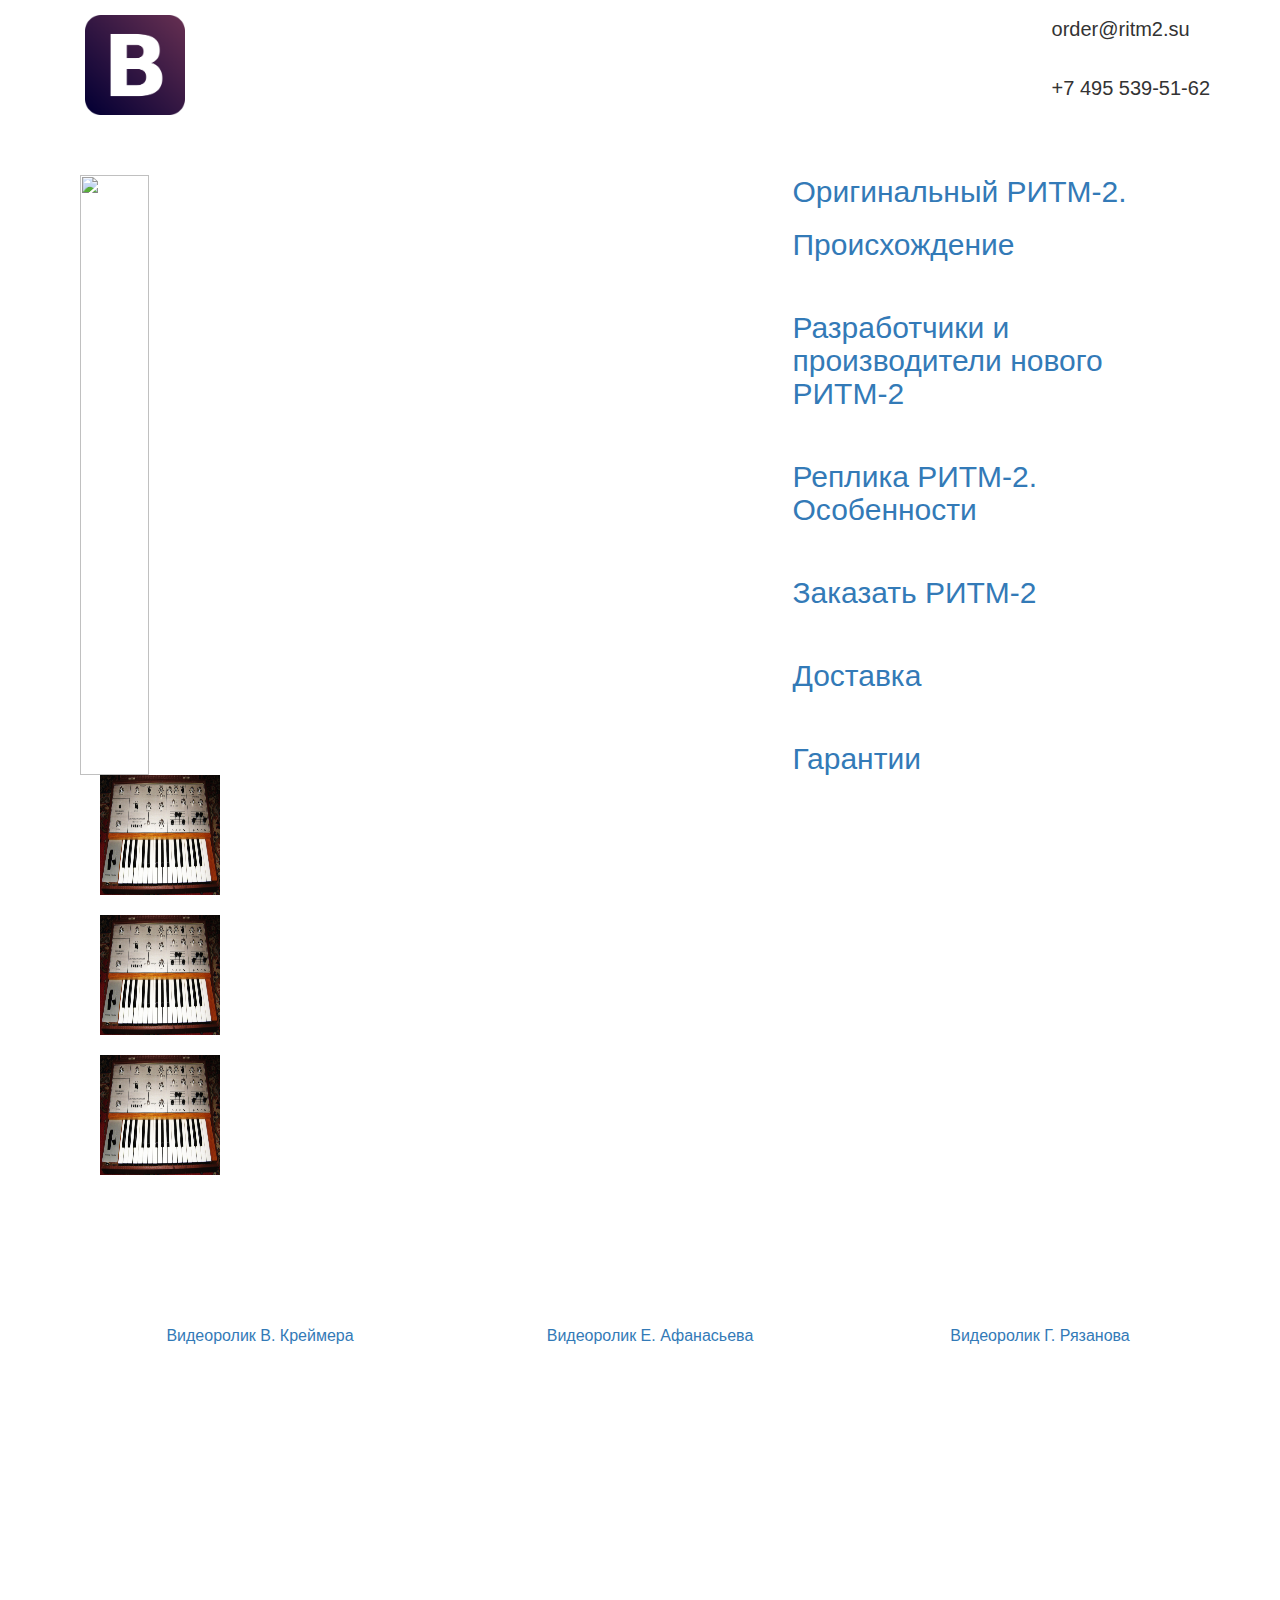
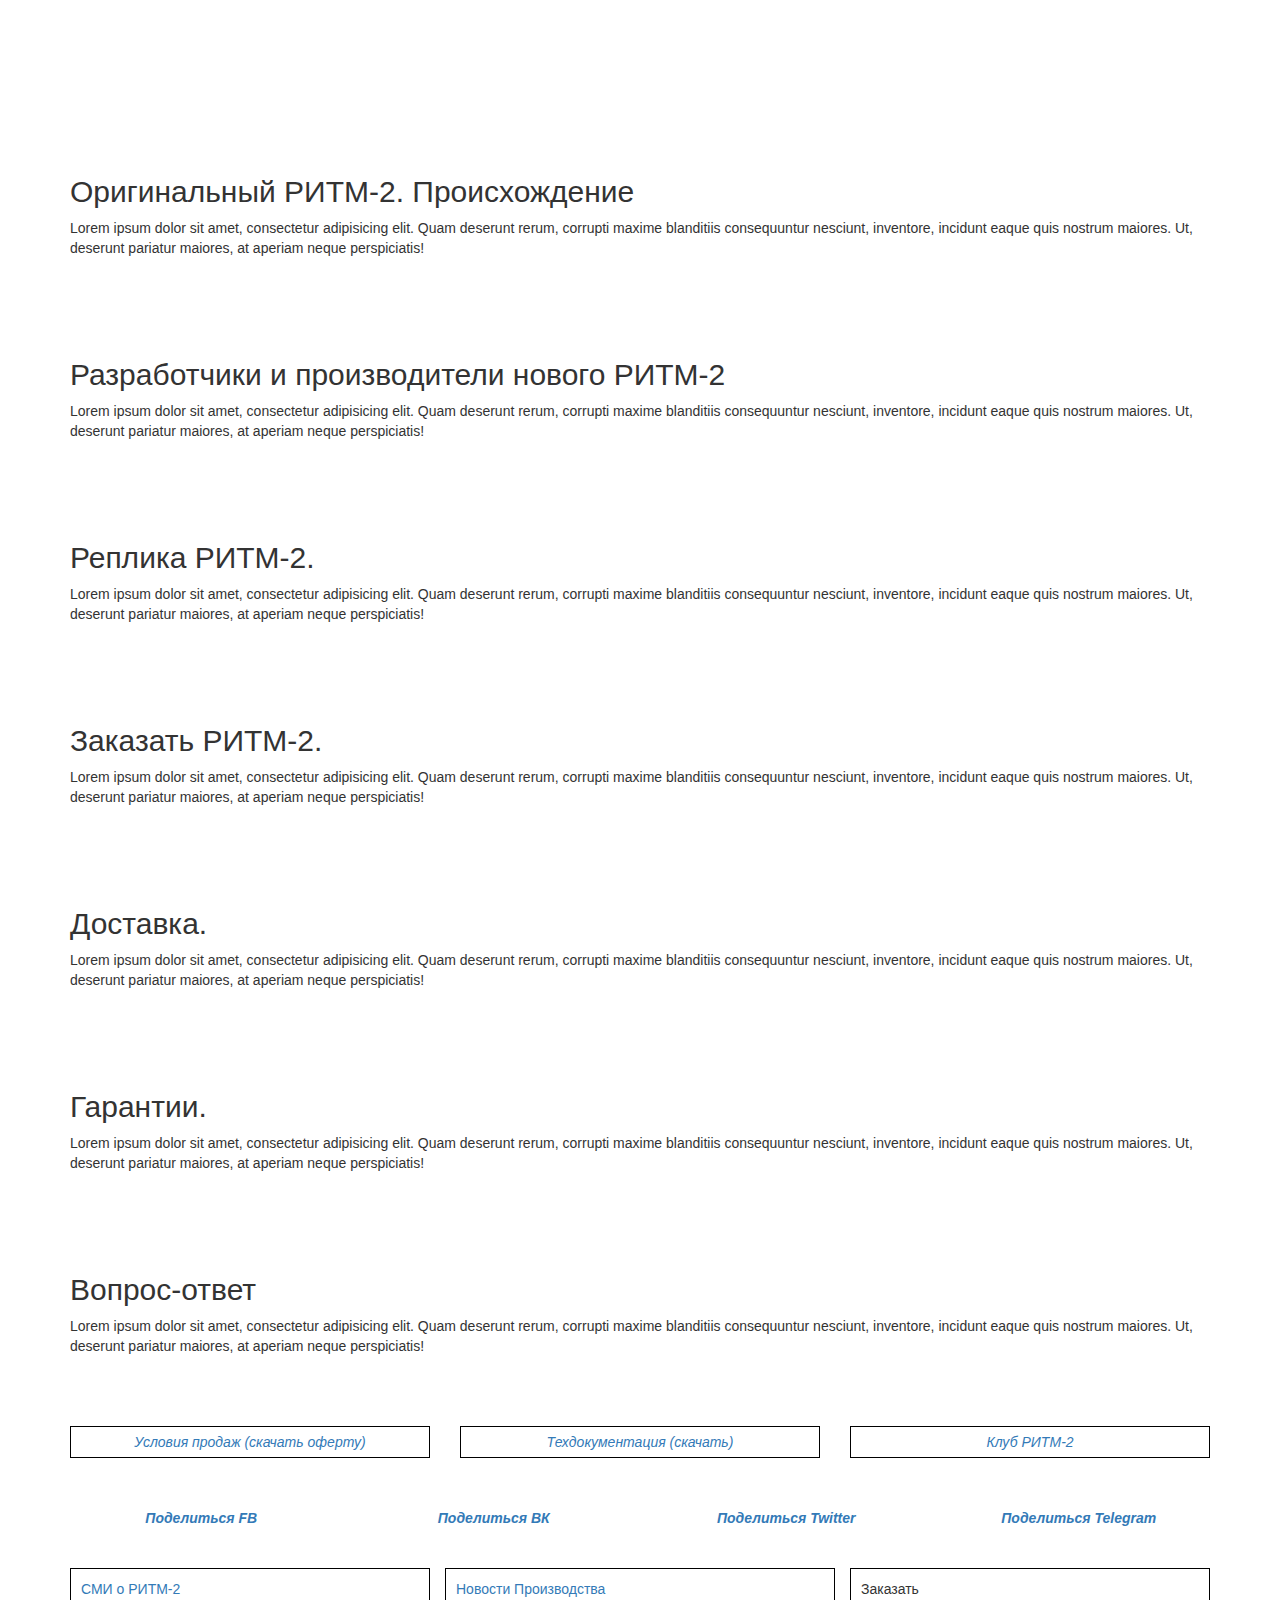
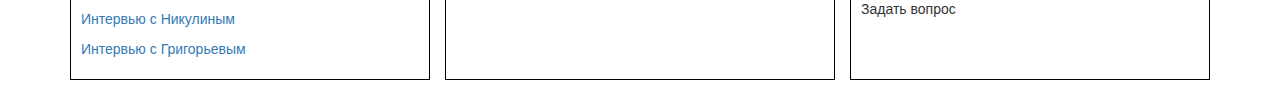
==== landing1/index.html @ b84a2166 "Add files via upload" ====
<!DOCTYPE html>
<html lang="en">
  <head>
    <meta charset="utf-8">
    <meta http-equiv="X-UA-Compatible" content="IE=edge">
    <meta name="viewport" content="width=device-width, initial-scale=1">
    <!-- The above 3 meta tags *must* come first in the head; any other head content must come *after* these tags -->
    <title>Bootstrap 101 Template</title>

    <!-- Bootstrap -->
    <link href="css/bootstrap.min.css" rel="stylesheet">
    <link rel="stylesheet" href="css/style.css">  
    <!-- HTML5 shim and Respond.js for IE8 support of HTML5 elements and media queries -->
    <!-- WARNING: Respond.js doesn't work if you view the page via file:// -->
    <!--[if lt IE 9]>
      <script src="https://oss.maxcdn.com/html5shiv/3.7.3/html5shiv.min.js"></script>
      <script src="https://oss.maxcdn.com/respond/1.4.2/respond.min.js"></script>
    <![endif]-->
  </head>
  <body>
      
    <!-- HEADER -->
    
    <div id="header" class="navbar-header">
        <div class="container">
            <img src="images/bootstrap-logo.png" alt="" class="logo">    
            <ul id="contacts" class="contacts">
                <li class="email">order@ritm2.su</li>
                <li class="phone">+7 495 539-51-62</li>
            </ul>
        </div>    
    </div>  
     
     
    <!-- END HEADER -->

          
    <!-- LINKS -->
     
    <div id="links" class="links">
        <div class="container">
            <div class="row">
                <div class="col-lg-7 col-md-7">
                    <div id="photos" class="photos">
                        <img src="/images/1-ritm2.jpg" alt="" class="preview">
                        <div class="altimg">   
                            <img src="images/1-ritm2.jpg" alt="" class="alter1">
                            <img src="images/1-ritm2.jpg" alt="" class="alter2">
                            <img src="images/1-ritm2.jpg" alt="" class="alter3">
                        </div>
                    </div>    
                </div>
                <div class="col-lg-5 col-md-5">
                    <div id="navigation" class="navigation">
                        <ul class="navig">
                            <li class="origin">
                                <a href="#c-origin">
                                    <h2>Оригинальный РИТМ-2.</h2>
                                    <h2>Происхождение</h2>
                                </a>
                            </li>
                            <li class="creator">
                                <a href="#c-creator">
                                    <h2>Разработчики и производители нового РИТМ-2</h2>
                                </a>
                            </li>
                            <li class="features">
                                <a href="#c-features">
                                    <h2>Реплика РИТМ-2. Особенности</h2>
                                </a>
                            </li>
                            <li class="order">
                                <a href="#c-order">
                                    <h2>Заказать РИТМ-2</h2>
                                </a>
                            </li>
                            <li class="delivery">
                                <a href="#c-delivery">
                                    <h2>Доставка</h2>
                                </a>
                            </li>
                            <li class="guaranty">
                                <a href="#c-guaranty">
                                    <h2>Гарантии</h2>
                                </a>
                            </li>
                        </ul>
                    </div>        
                </div>
            </div>    
        </div>
    </div>
      
<!-- END LINKS -->      
 
         
<!-- VIDEO GALLERY -->
      

    <div id="gallery" class="gallery">
        <div class="row">
            <div class="container">
                <div class="row">
                    <div class="col-lg-4 col-md-4">
                        <div class="vid1">
                            <a href="https://www.youtube.com/watch?v=asUh9UBxY1o&t=626s" class="vid1">Видеоролик В. Креймера</a>
                            <iframe width="100%" height="250px" src="https://www.youtube.com/embed/asUh9UBxY1o" frameborder="0" allowfullscreen></iframe>
                        </div>
                    </div>
                    <div class="col-lg-4 col-md-4">
                        <div class="vid2">
                            <a href="https://www.youtube.com/watch?v=asUh9UBxY1o&t=626s" class="vid2">Видеоролик Е. Афанасьева</a>
                            <iframe width="100%" height="250px" src="https://www.youtube.com/embed/asUh9UBxY1o" frameborder="0" allowfullscreen></iframe>
                        </div>
                    </div>
                    <div class="col-lg-4 col-md-4">
                        <div class="vid3">
                            <a href="https://www.youtube.com/watch?v=asUh9UBxY1o&t=626s" class="vid3">Видеоролик Г. Рязанова</a>
                            <iframe width="100%" height="250px" src="https://www.youtube.com/embed/asUh9UBxY1o" frameborder="0" allowfullscreen></iframe>
                        </div>
                    </div>
                </div>
            </div>
        </div>
    </div>      
      
      

<!-- END VIDEO GALLERY -->                  
     
     
     
<!-- CONTENT -->
     
     
     
    <div id="content" class="content">
        <div class="container">
            <div class="row">
                <div class="col-lg-12 col-md-12">
                    <div class="c-origin">
                       <p><a name="c-origin"></a></p>
                        <h2>Оригинальный РИТМ-2. Происхождение</h2>
                        <p>Lorem ipsum dolor sit amet, consectetur adipisicing elit. Quam deserunt rerum, corrupti maxime blanditiis consequuntur nesciunt, inventore, incidunt eaque quis nostrum maiores. Ut, deserunt pariatur maiores, at aperiam neque perspiciatis!</p>
                    </div>
                    <div class="c-creator">
                       <p><a name="c-creator"></a></p>
                        <h2>Разработчики и производители нового РИТМ-2</h2>
                        <p>Lorem ipsum dolor sit amet, consectetur adipisicing elit. Quam deserunt rerum, corrupti maxime blanditiis consequuntur nesciunt, inventore, incidunt eaque quis nostrum maiores. Ut, deserunt pariatur maiores, at aperiam neque perspiciatis!</p>
                    </div>
                    <div class="c-features">
                       <p><a name="c-features"></a></p>
                        <h2>Реплика РИТМ-2.</h2>
                        <p>Lorem ipsum dolor sit amet, consectetur adipisicing elit. Quam deserunt rerum, corrupti maxime blanditiis consequuntur nesciunt, inventore, incidunt eaque quis nostrum maiores. Ut, deserunt pariatur maiores, at aperiam neque perspiciatis!</p>
                    </div>
                    <div class="c-order">
                       <p><a name="c-order"></a></p>
                        <h2>Заказать РИТМ-2.</h2>
                        <p>Lorem ipsum dolor sit amet, consectetur adipisicing elit. Quam deserunt rerum, corrupti maxime blanditiis consequuntur nesciunt, inventore, incidunt eaque quis nostrum maiores. Ut, deserunt pariatur maiores, at aperiam neque perspiciatis!</p>
                    </div>
                    <div class="c-delivery">
                       <p><a name="c-delivery"></a></p>
                        <h2>Доставка.</h2>
                        <p>Lorem ipsum dolor sit amet, consectetur adipisicing elit. Quam deserunt rerum, corrupti maxime blanditiis consequuntur nesciunt, inventore, incidunt eaque quis nostrum maiores. Ut, deserunt pariatur maiores, at aperiam neque perspiciatis!</p>
                    </div>
                    <div class="c-guaranty">
                       <p><a name="c-guaranty"></a></p>
                        <h2>Гарантии.</h2>
                        <p>Lorem ipsum dolor sit amet, consectetur adipisicing elit. Quam deserunt rerum, corrupti maxime blanditiis consequuntur nesciunt, inventore, incidunt eaque quis nostrum maiores. Ut, deserunt pariatur maiores, at aperiam neque perspiciatis!</p>
                    </div>
                    <div class="c-qna">
                        <h2>Вопрос-ответ</h2>
                        <p>Lorem ipsum dolor sit amet, consectetur adipisicing elit. Quam deserunt rerum, corrupti maxime blanditiis consequuntur nesciunt, inventore, incidunt eaque quis nostrum maiores. Ut, deserunt pariatur maiores, at aperiam neque perspiciatis!</p>
                    </div>
                </div>
            </div>
        </div>  
    </div>
      
      
      
      
<!-- END CONTENT -->
     
     
     
<!-- DOCUMENTS -->
     
     
     <div id="documents" class="documents">
         <div class="container">
             <div class="row">
                 <div class="policy col-lg-4 col-md-4">
                     <p class="policy"><a href="images/1-ritm2.jpg" download>Условия продаж (скачать оферту)</a></p>
                 </div>
                 <div class="techdoc col-lg-4 col-md-4">
                     <p class="techdoc"><a href="images/1-ritm2.jpg" dowload>Техдокументация (скачать)</a></p>
                 </div>
                 <div class="group col-lg-4 col-md-4">
                     <p class="group"><a href="">Клуб РИТМ-2</a></p>
                 </div>
             </div>
         </div>
     </div>
      
      
      
      
<!-- END DOCUMENTS -->      
     
     
     
 <!-- FOOTER -->    
     
<!-- SOCIAL MEDIA -->
     
     
     
     <div id="share" class="share">
         <div class="container">
             <div class="row">
                 <div class="fb col-lg-3 col-md-3">
                     <p class="fb"><a href="">Поделиться FB</a></p>
                 </div>
                 <div class="vk col-lg-3 col-md-3">
                     <p class="vk"><a href="">Поделиться ВК</a></p>
                 </div>
                 <div class="tw col-lg-3 col-md-3">
                     <p class="tw"><a href="">Поделиться Twitter</a></p>
                 </div>
                 <div class="tl col-lg-3 col-md-3">
                     <p class="tl"><a href="">Поделиться Telegram</a></p>
                 </div>
             </div>
         </div>
     </div>
      
      
      
      
      
 <!-- END SOCIAL MEDIA -->     
      
    <div id="info" class="info">
        <div class="container">
            <div class="row">
                <div class="smi col-lg-4 col-md-4">
                    <ul class="smi">
                        <li>
                            <p><a href="">СМИ о РИТМ-2</a></p>
                        </li>
                        <li>
                            <p><a href="">Интервью с Никулиным</a></p>
                        </li>
                        <li>
                            <p><a href="">Интервью с Григорьевым</a></p>
                        </li>
                    </ul>    
                </div>
                <div class="news col-lg-4 col-md-4">
                    <p><a href="">Новости Производства</a></p>
                </div>
                <div class="forms col-lg-4 col-md-4">
                    <ul class="forms">
                        <li class="order">Заказать</li>
                        <li class="ask">Задать вопрос</li>
                    </ul>
                </div>
            </div>
        </div>
    </div>   
      
      
      
      
      
      
      
      
      
      
      
      
      
    <!-- jQuery (necessary for Bootstrap's JavaScript plugins) -->
    <script src="https://ajax.googleapis.com/ajax/libs/jquery/1.12.4/jquery.min.js"></script>
    <!-- Include all compiled plugins (below), or include individual files as needed -->
    <script src="js/bootstrap.min.js"></script>
  </body>
</html>
---- landing1/css/style.css ----
/* HEADER */


.logo {
    
    height: 100px;
    width: 100px;
    margin: 15px 0 10px 15px;
}

.navbar-header {
    
    width: 100%;
}

ul.contacts {
        
    float: right;
    list-style-type: none;
}
        
.contacts li {
    
    font-size: 20px;
}

.email {
    
    margin: 15px 0 30px 0;
}




/* END HEADER */



/* LINKS */




.photos {
    
    float: left;
    margin: 50px 0 0 10px;
}


.preview {
    
    height: 600px;
    width: 70%;
}

.navigation {
    
    margin-top: 50px;
}

.navig {
    
    list-style-type: none;
}

.altimg {
    
    float: right;
}

.alter1 {
    
    height: 120px;
    width: 120px;
    display: block; 
}

.alter2, .alter3 {
    
    height: 120px;
    width: 120px;
    display: block;
    margin-top: 20px;
}

.navig li {
    
    margin-top: 50px;
}




/* END LINKS */




/* VIDEO GALLERY */


.vid1, .vid2, .vid3 {
    position: relative; 
    overflow: hidden;
    margin: 150px 0 0 10px;
    font-size: 16px;
    text-align: center;
}



/* END VIDEO GALLERY */



/* CONTENT */


.content {
    
    margin-top: 150px;
}

.c-creator, .c-features, .c-order, 
.c-delivery, .c-guaranty, .c-qna {
    
    margin-top: 100px;
}



/* END CONTENT */ 




/* DOCUMENTS */





.policy, .techdoc, .group {
    
    text-align: center;
    margin-top: 30px;
    font-style: italic;
}

p.policy, p.techdoc, p.group {
    
    border: 1px solid black;
    padding: 5px;
}





/* END DOCUMENTS */




/* FOOTER */


/* SOCIAL MEDIA */


.fb, .vk, .tw, .tl {
    
    text-align: center;
    font-style: italic;
    font-weight: bold;
    margin-top: 20px;
}


/* END SOCIAL MEDIA */


ul.smi {
    
    border: 1px solid black;
    padding: 10px;
    list-style-type: none;
}

.info {
    
    margin-top: 30px;
}

.news {
    
    border: 1px solid black;
    padding: 10px 10px 70px 10px;
}

ul.forms {
    list-style-type: none;
    border: 1px solid black;
    padding: 10px 10px 60px 10px;
}
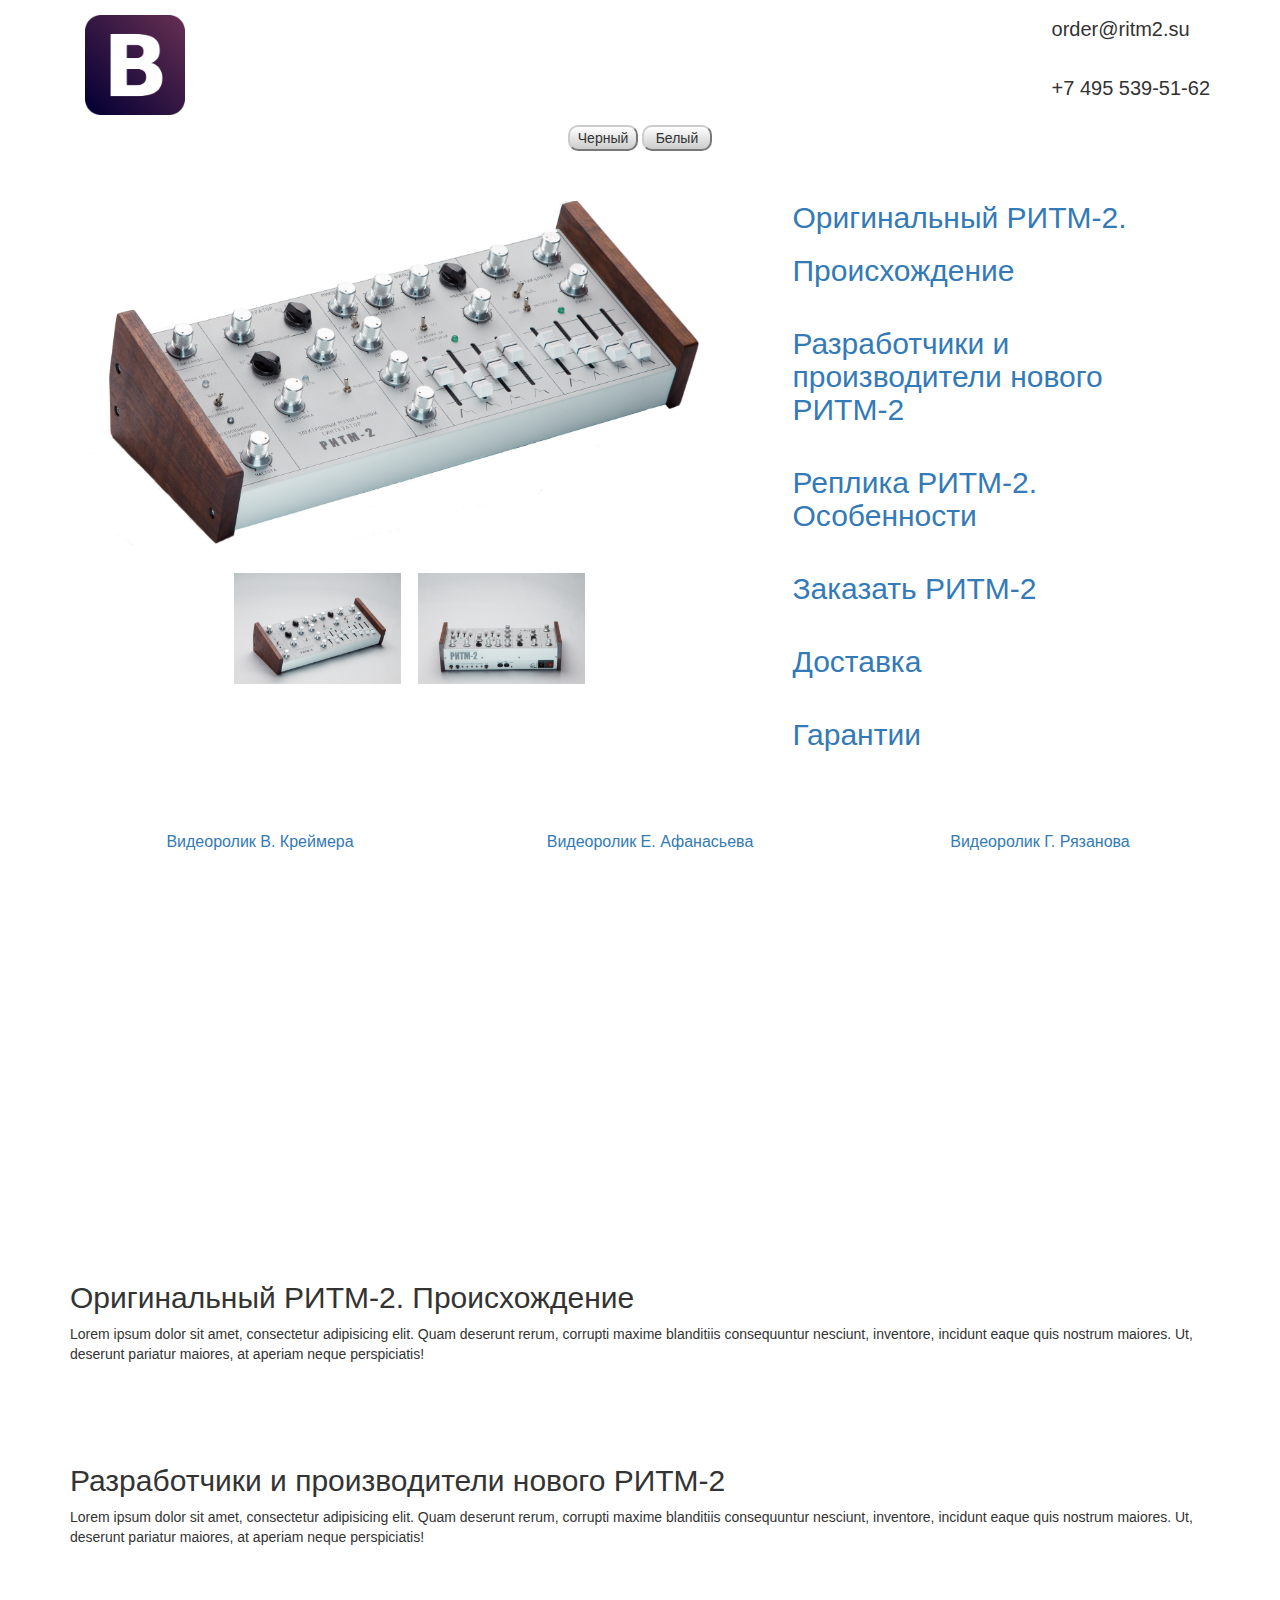
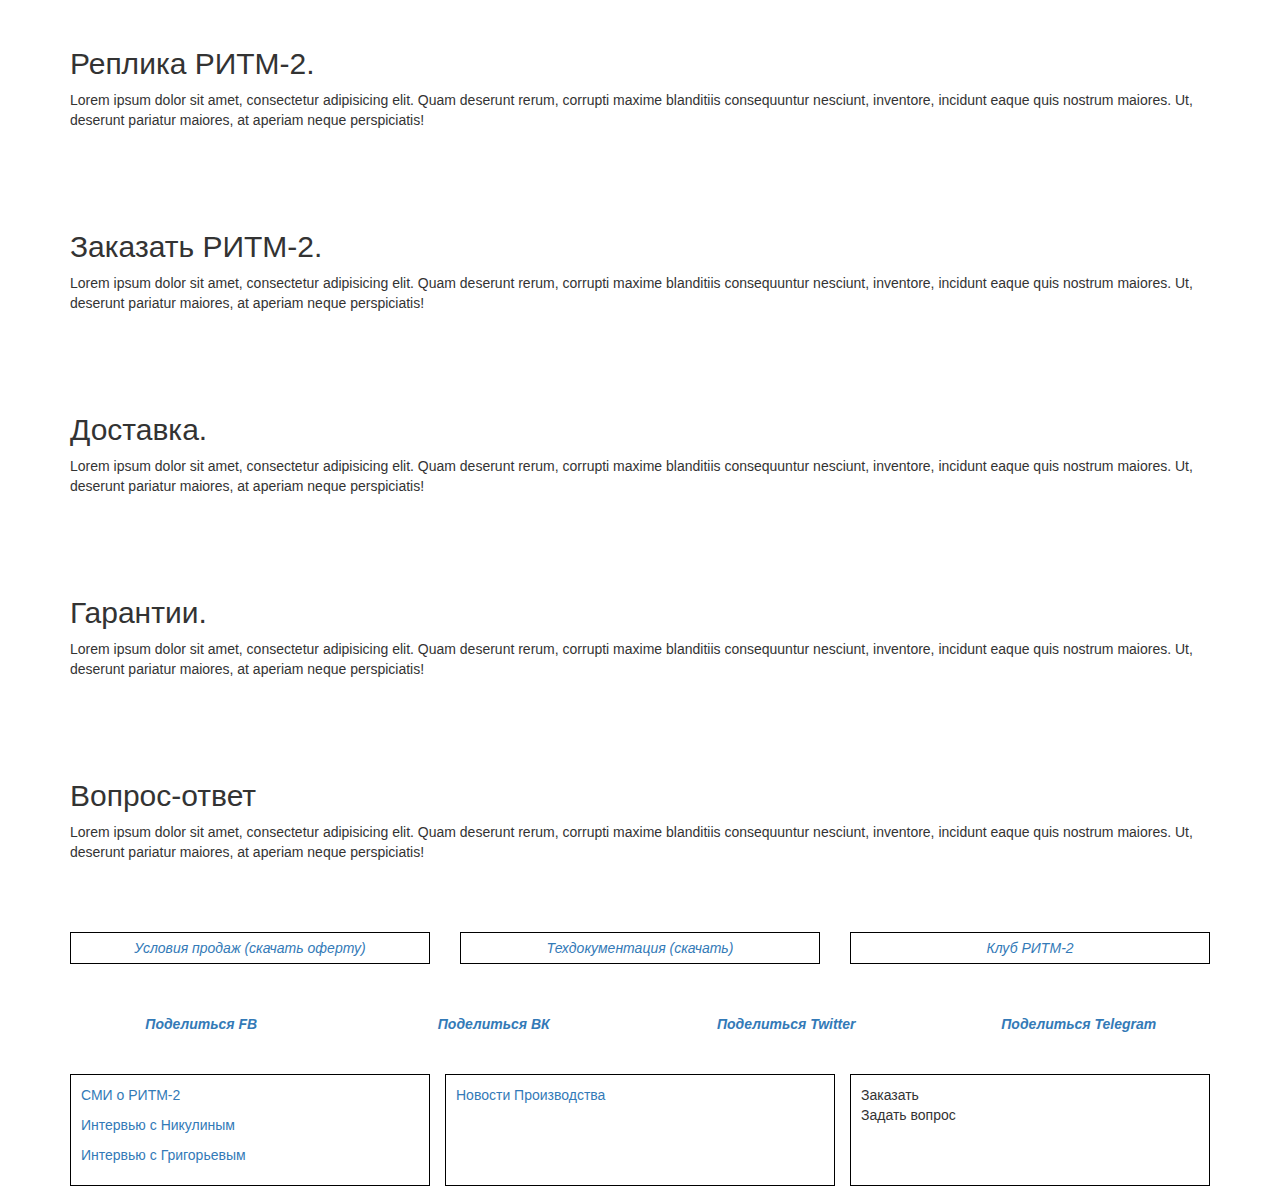
==== commit ae098c8e: "Add files via upload" ====
--- a/landing1/index.html
+++ b/landing1/index.html
@@ -9,6 +9,7 @@
 
     <!-- Bootstrap -->
     <link href="css/bootstrap.min.css" rel="stylesheet">
+    <link rel="stylesheet" href="css/magnific-popup.css">
     <link rel="stylesheet" href="css/style.css">  
     <!-- HTML5 shim and Respond.js for IE8 support of HTML5 elements and media queries -->
     <!-- WARNING: Respond.js doesn't work if you view the page via file:// -->
@@ -16,10 +17,12 @@
       <script src="https://oss.maxcdn.com/html5shiv/3.7.3/html5shiv.min.js"></script>
       <script src="https://oss.maxcdn.com/respond/1.4.2/respond.min.js"></script>
     <![endif]-->
+    
+            
   </head>
   <body>
       
-    <!-- HEADER -->
+<!-- HEADER -->
     
     <div id="header" class="navbar-header">
         <div class="container">
@@ -32,21 +35,37 @@
     </div>  
      
      
-    <!-- END HEADER -->
+<!-- END HEADER -->
 
           
-    <!-- LINKS -->
+<!-- LINKS -->
      
     <div id="links" class="links">
         <div class="container">
             <div class="row">
+                <div class="col-lg-12 col-md-12">
+                    <div class="colour">
+                       <button type="button" class="black btn-md btn-default">Черный</button>
+                       <button type="button" class="white btn-md btn-default">Белый</button>
+                    </div>
+                </div>
                 <div class="col-lg-7 col-md-7">
                     <div id="photos" class="photos">
-                        <img src="/images/1-ritm2.jpg" alt="" class="preview">
-                        <div class="altimg">   
-                            <img src="images/1-ritm2.jpg" alt="" class="alter1">
-                            <img src="images/1-ritm2.jpg" alt="" class="alter2">
-                            <img src="images/1-ritm2.jpg" alt="" class="alter3">
+                        <div class="preview-cont">
+                            <a href="images/ritm-2/White/_%D0%91%D0%B5%D0%BB%D1%8B%D0%B9%20%D0%A0%D0%98%D0%A2%D0%9C.jpg" class="test-popup-link color1">
+                                <img src="images/ritm-2/White/_%D0%91%D0%B5%D0%BB%D1%8B%D0%B9%20%D0%A0%D0%98%D0%A2%D0%9C.jpg" alt="" class="preview colour1">
+                            </a>
+                        </div>
+                        <div class="altimg">
+                            <a href="images/ritm-2/White/IMG_0184.jpg" class="test-popup-link color2">      
+                                <img src="images/ritm-2/White/IMG_0184.jpg" alt="" class="alter1 colour2">
+                            </a>
+                            <a href="images/ritm-2/White/IMG_0203.jpg" class="test-popup-link color3">
+                                <img src="images/ritm-2/White/IMG_0203.jpg" alt="" class="alter2 colour3">
+                            </a>
+                            <a href="images/ritm-2/White/IMG_0208.jpg" class="test-popup-link color4">   
+                                <img src="images/ritm-2/White/IMG_0208.jpg" alt="" class="alter3 colour4">
+                            </a>
                         </div>
                     </div>    
                 </div>
@@ -194,7 +213,7 @@
                      <p class="policy"><a href="images/1-ritm2.jpg" download>Условия продаж (скачать оферту)</a></p>
                  </div>
                  <div class="techdoc col-lg-4 col-md-4">
-                     <p class="techdoc"><a href="images/1-ritm2.jpg" dowload>Техдокументация (скачать)</a></p>
+                     <p class="techdoc"><a href="images/1-ritm2.jpg" download>Техдокументация (скачать)</a></p>
                  </div>
                  <div class="group col-lg-4 col-md-4">
                      <p class="group"><a href="">Клуб РИТМ-2</a></p>
@@ -286,5 +305,7 @@
     <script src="https://ajax.googleapis.com/ajax/libs/jquery/1.12.4/jquery.min.js"></script>
     <!-- Include all compiled plugins (below), or include individual files as needed -->
     <script src="js/bootstrap.min.js"></script>
+    <script src="js/jquery.magnific-popup.min.js"></script>
+    <script src="js/common.js"></script>
   </body>
 </html>--- a/landing1/css/style.css
+++ b/landing1/css/style.css
@@ -41,17 +41,49 @@
 
 
 
+.colour {
+    
+    text-align: center;
+}
+
+.black, .white {
+    
+    width: 70px;
+    -webkit-border-radius: 10px;
+    -moz-border-radius: 10px;
+    border-radius: 10px;
+    
+    background-image: -webkit-linear-gradient(top, rgba(0, 0, 0, 0), rgba(0, 0, 0, 0.2));
+    background-image: -moz-linear-gradient(top, rgba(0, 0, 0, 0), rgba(0, 0, 0, 0.2));
+    background-image: -o-linear-gradient(top, rgba(0, 0, 0, 0), rgba(0, 0, 0, 0.2));
+    background-image: -ms-linear-gradient(top, rgba(0, 0, 0, 0), rgba(0, 0, 0, 0.2));
+    background-image: linear-gradient(top, rgba(0, 0, 0, 0), rgba(0, 0, 0, 0.2));   
+}
+
+.black:hover, .white:hover {
+    
+    background-color: rgba( 221, 221, 217, 0.455 );
+}
+
+.black:active, .black:focus, .white:active, .white:focus {
+    
+    outline: none;
+}
+
 .photos {
     
     float: left;
-    margin: 50px 0 0 10px;
+    margin: 50px 0 0px 10px;
+    text-align: center;
+    vertical-align: middle;
 }
 
 
 .preview {
     
-    height: 600px;
-    width: 70%;
+    height: auto;
+    width: 100%;
+    overflow: hidden;
 }
 
 .navigation {
@@ -66,28 +98,96 @@
 
 .altimg {
     
-    float: right;
-}
-
-.alter1 {
-    
-    height: 120px;
-    width: 120px;
-    display: block; 
-}
-
-.alter2, .alter3 {
-    
-    height: 120px;
-    width: 120px;
-    display: block;
-    margin-top: 20px;
+    margin: 20px 0 0 0;
+    overflow: hidden;
+}
+
+.alter1, .alter2, .alter3 {
+    
+    height: auto;
+    max-width: 28%;    
+    padding: 1%
 }
 
 .navig li {
     
-    margin-top: 50px;
-}
+    margin-top: 40px;
+}
+
+
+
+@media(max-width: 768px) {
+    
+    .photos {
+        
+        margin: 20px 0 0 0;
+        float: none;
+    }
+    
+    
+    .preview {
+        
+        height: 100%;
+        width: 100%;
+    }
+    
+    .altimg {
+        
+        float: none;
+        width: 100%;
+        height: 100%;
+    }
+        
+    .alter1, .alter2, .alter3 {
+        
+        display: inline-block;
+        height: auto;
+        max-width: 28%;
+        margin: 20px 0 0 0;
+    }
+}
+
+
+/* MAGNIFIC POPUP */
+
+
+/* overlay at start */
+.mfp-fade.mfp-bg {
+  opacity: 0;
+
+  -webkit-transition: all 0.2s ease-out;
+  -moz-transition: all 0.2s ease-out;
+  transition: all 0.2s ease-out;
+}
+/* overlay animate in */
+.mfp-fade.mfp-bg.mfp-ready {
+  opacity: 0.8;
+}
+/* overlay animate out */
+.mfp-fade.mfp-bg.mfp-removing {
+  opacity: 0;
+}
+
+/* content at start */
+.mfp-fade.mfp-wrap .mfp-content {
+  opacity: 0;
+
+  -webkit-transition: all 0.15s ease-out;
+  -moz-transition: all 0.15s ease-out;
+  transition: all 0.15s ease-out;
+}
+/* content animate it */
+.mfp-fade.mfp-wrap.mfp-ready .mfp-content {
+  opacity: 1;
+}
+/* content animate out */
+.mfp-fade.mfp-wrap.mfp-removing .mfp-content {
+  opacity: 0;
+}
+
+
+
+/* END MAGNIFIC POPUP */
 
 
 
@@ -103,12 +203,20 @@
 .vid1, .vid2, .vid3 {
     position: relative; 
     overflow: hidden;
-    margin: 150px 0 0 10px;
+    margin: 70px 0 0 10px;
     font-size: 16px;
     text-align: center;
 }
 
 
+@media(max-width: 768px) {
+    
+    
+    .vid1, .vid2, .vid3 {
+        
+        margin: 50px 5px 0 5px;
+    }
+}
 
 /* END VIDEO GALLERY */
 
